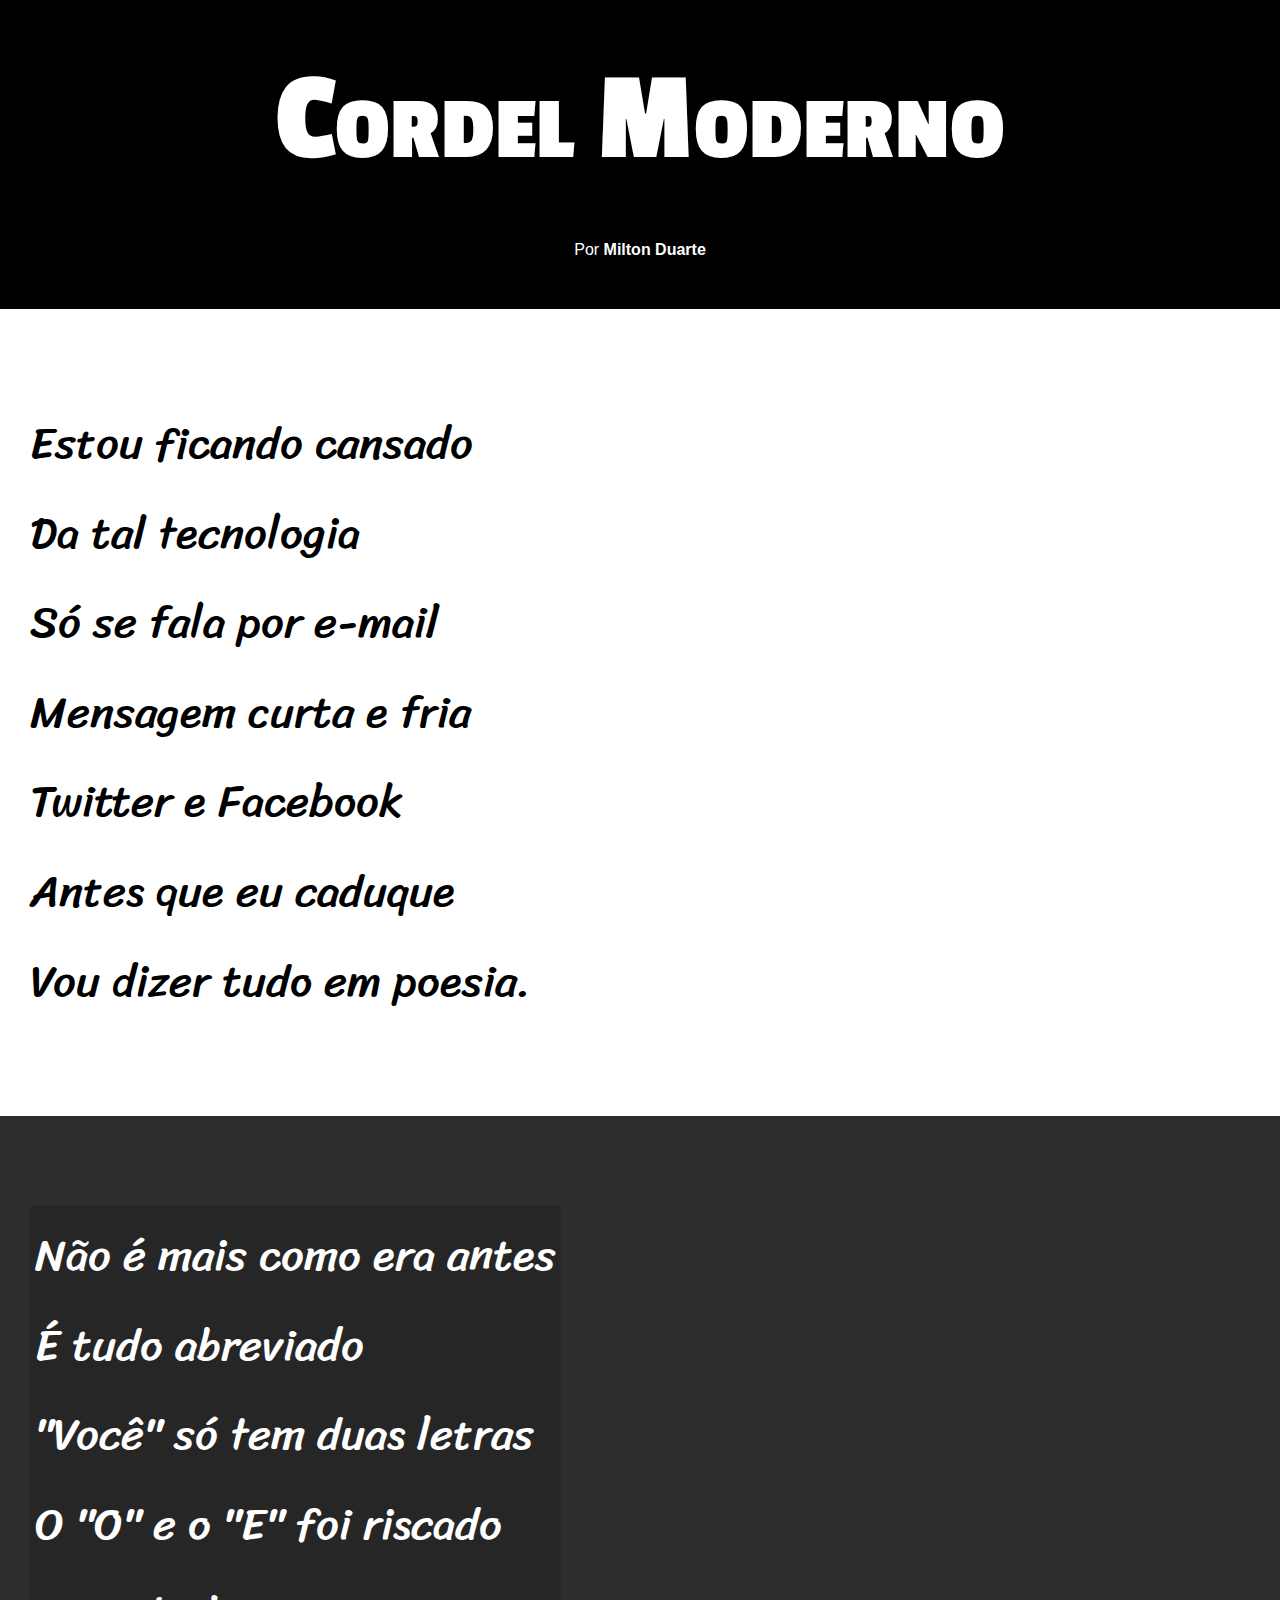
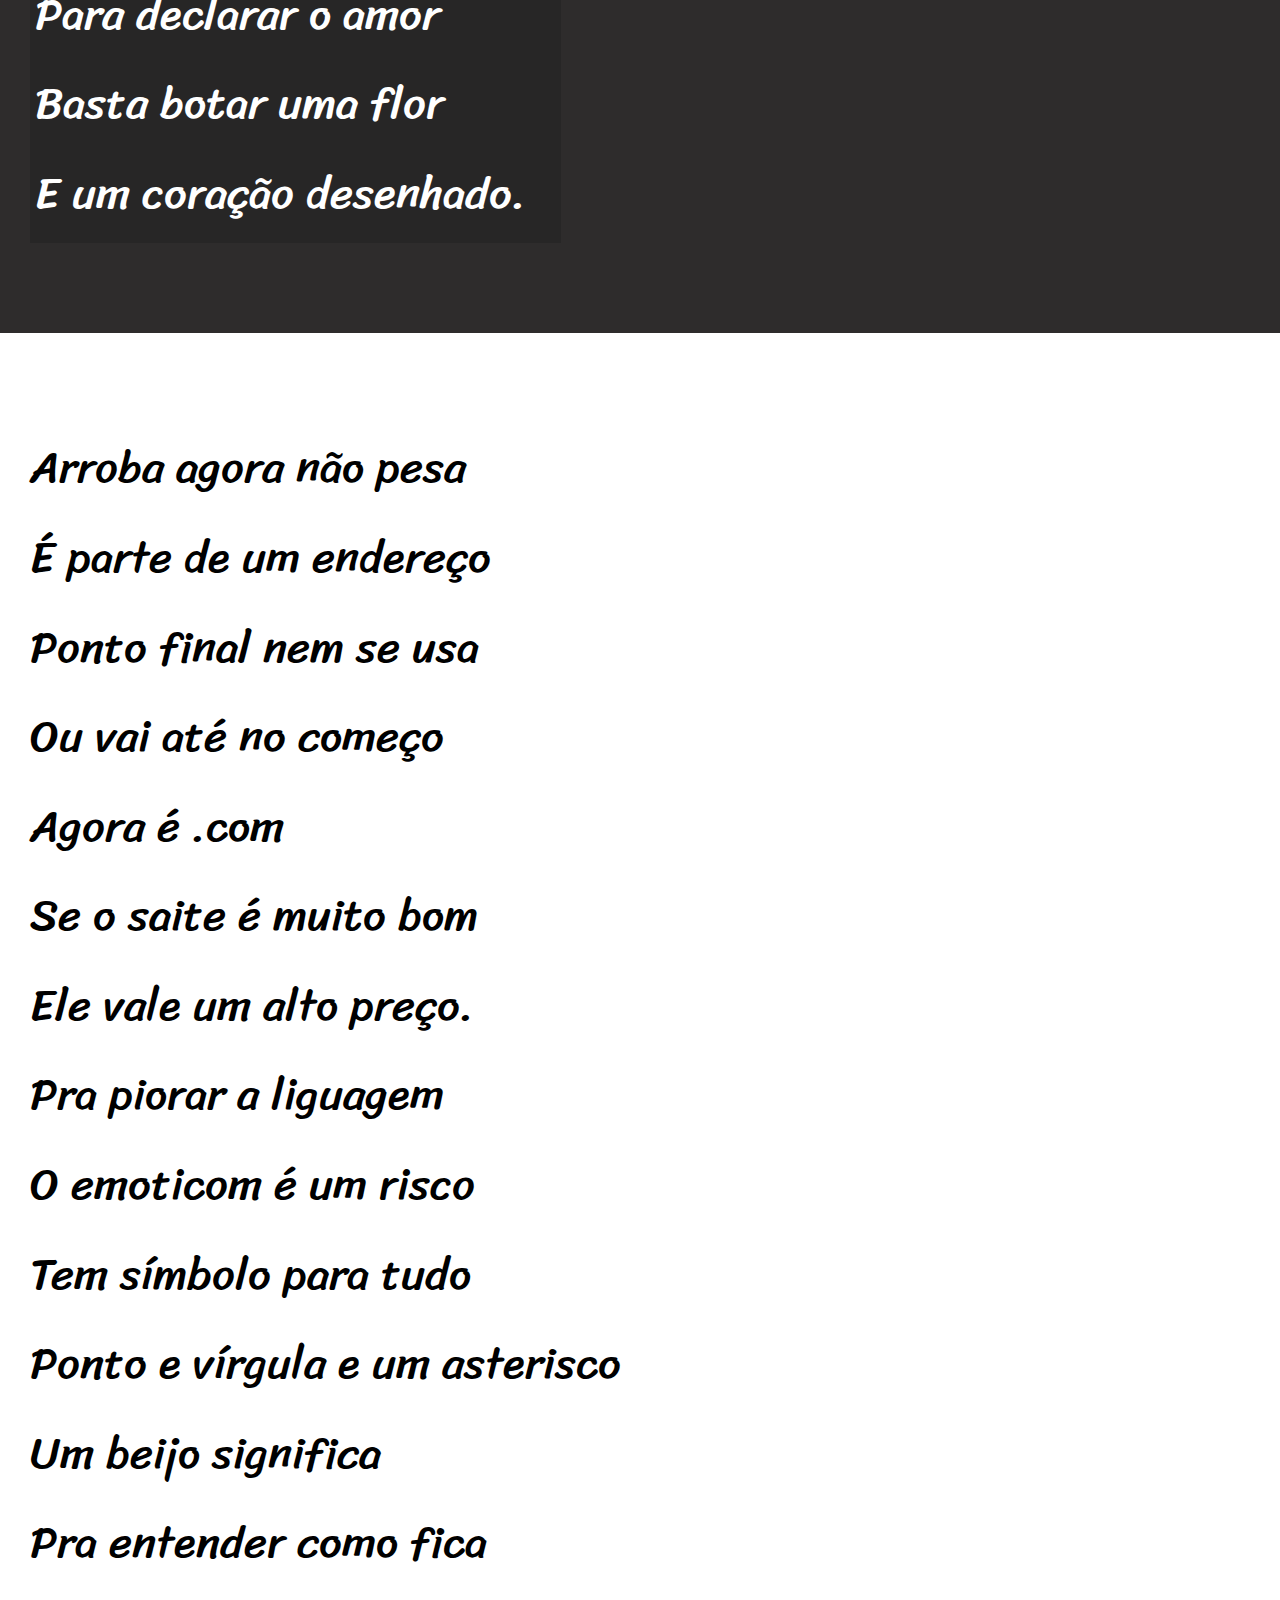
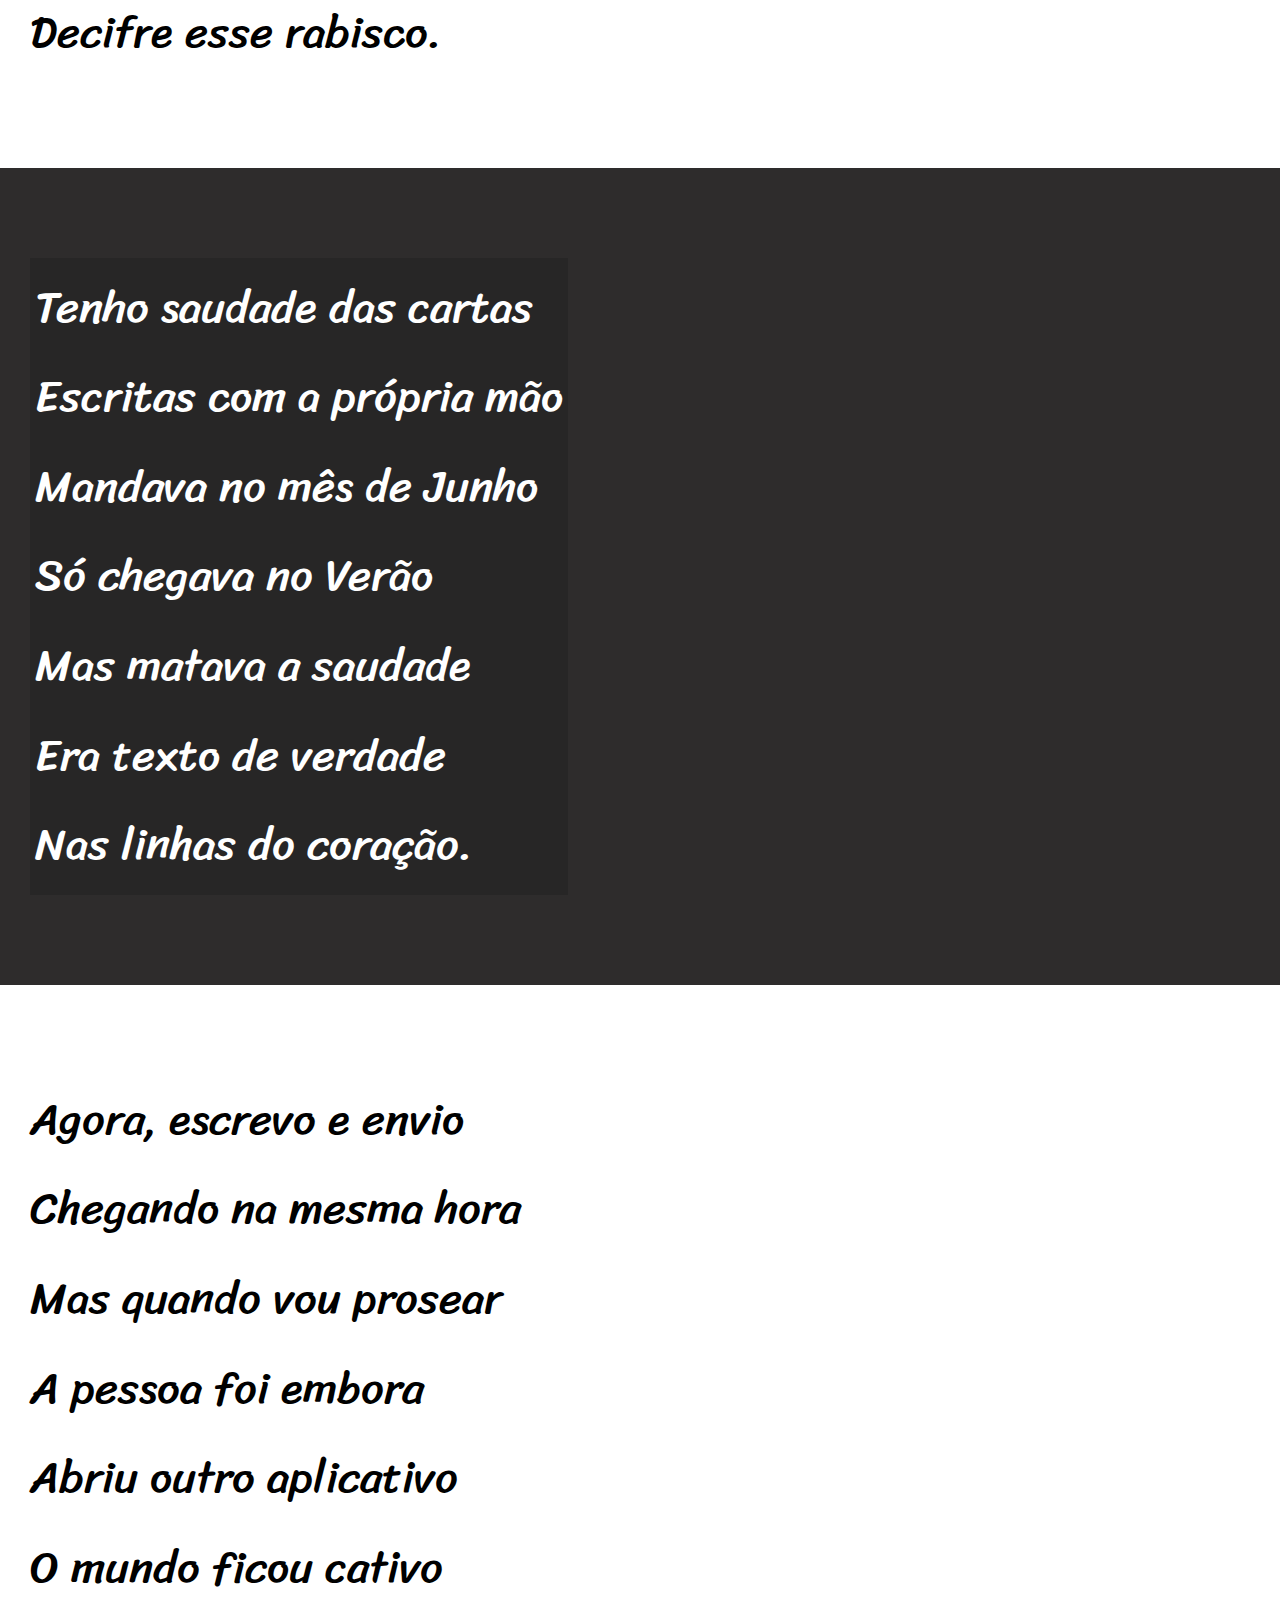
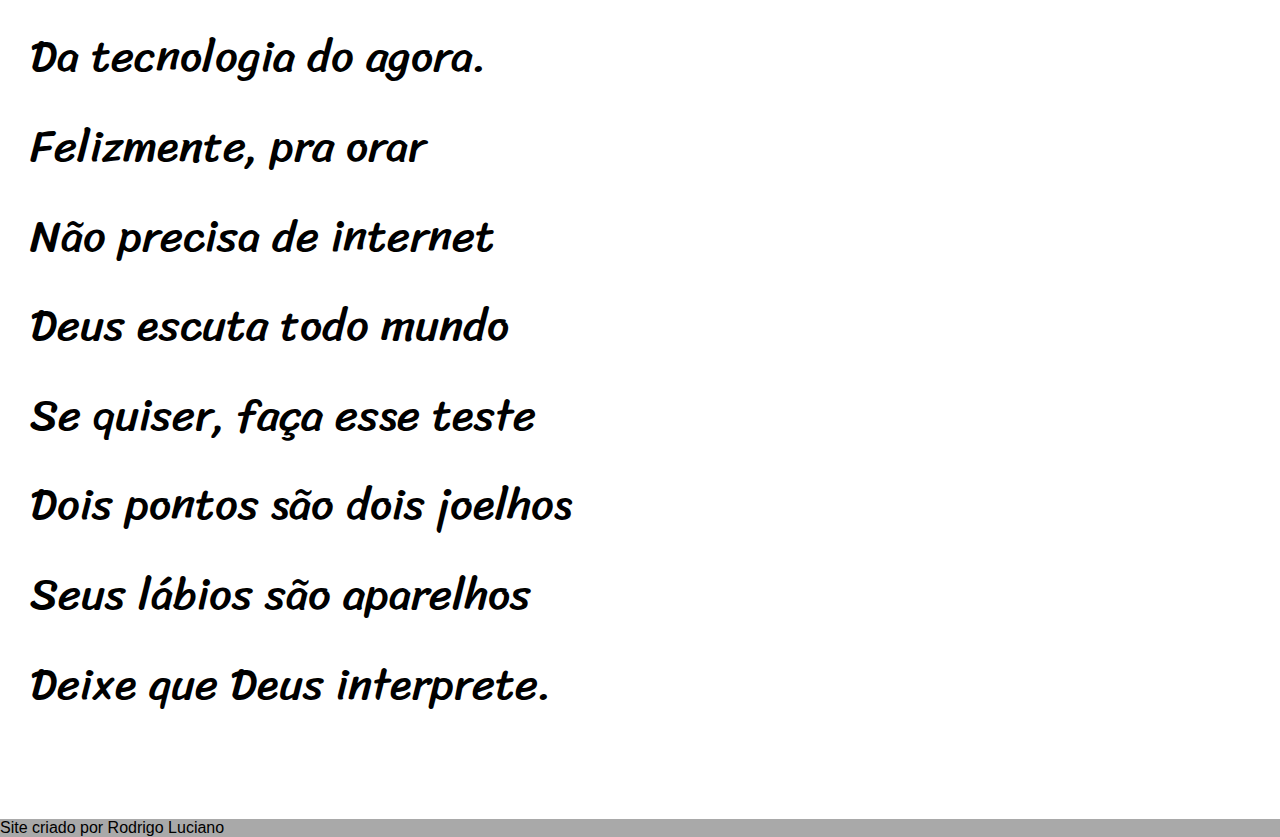
==== desafios/d012/index.html @ 8d35615d "ok" ====
<!DOCTYPE html>
<html lang="pt-br">
<head>
    <meta charset="UTF-8">
    <meta http-equiv="X-UA-Compatible" content="IE=edge">
    <meta name="viewport" content="width=device-width, initial-scale=1.0">
    <link rel="stylesheet" href="estilo/style.css">
    <title>Cordel Moderno</title>
</head>
<body>
    <header>
        <h1>Cordel Moderno</h1>
        <p>Por <a href=" https://www.recantodasletras.com.br/poesias/3186743" target="_blank">Milton Duarte</a>  
        </p>     
    </header>

    <section class="normal">
        <p>
            Estou ficando cansado <br>
            Da tal tecnologia <br>
            Só se fala por e-mail <br>
            Mensagem curta e fria <br>
            Twitter e Facebook <br>
            Antes que eu caduque <br>
            Vou dizer tudo em poesia.
        </p>

    </section>


    <section class="imagem">
        <p> 
            Não é mais como era antes <br>
            É tudo abreviado <br>
            "Você" só tem duas letras <br>
            O "O" e o "E" foi riscado <br>
            Para declarar o amor <br>
            Basta botar uma flor <br>
            E um coração desenhado.
        </p>
    </section>
    
   
    <section class="normal">
        
        <p>
            Arroba agora não pesa <br>
            É parte de um endereço <br>
            Ponto final nem se usa <br>
            Ou vai até no começo <br>
            Agora é .com <br>
            Se o saite é muito bom <br>
            Ele vale um alto preço. <br>
        </p>

        <p>
            Pra piorar a liguagem <br>
            O emoticom é um risco <br>
            Tem símbolo para tudo <br>
            Ponto e vírgula e um asterisco <br>
            Um beijo significa <br>
            Pra entender como fica <br>
            Decifre esse rabisco.
        </p>
        
    </section>    

    <section class="imagem">
        <p>
            Tenho saudade das cartas <br>
            Escritas com a própria mão <br>
            Mandava no mês de Junho <br>
            Só chegava no Verão <br>
            Mas matava a saudade <br>
            Era texto de verdade <br>
            Nas linhas do coração.
        </p>
    </section>

    <section class="normal">
        
        <p>
            Agora, escrevo e envio <br>
            Chegando na mesma hora <br>
            Mas quando vou prosear <br>
            A pessoa foi embora  <br>
            Abriu outro aplicativo  <br>
            O mundo ficou cativo    <br>
            Da tecnologia do agora. <br>
        </p>

        <p>
            Felizmente, pra orar <br>
            Não precisa de internet <br>
            Deus escuta todo mundo <br>
            Se quiser, faça esse teste <br>
            Dois pontos são dois joelhos <br>
            Seus lábios são aparelhos <br>
            Deixe que Deus interprete.
        </p>
        
    </section>
        
</body>
<footer>
      <ul>
        
      </ul>
        <p>Site criado por Rodrigo Luciano</p>
        
    </section>



          

</footer>
</html>
---- desafios/d012/estilo/style.css ----
@charset "UTF-8";
@import url('https://fonts.googleapis.com/css2?family=Sriracha&display=swap');

@import url('https://fonts.googleapis.com/css2?family=Passion+One&display=swap');

:root{
    --fonte1: Verdana, Geneva, Tahoma, sans-serif;
    --fonte2: 'Passion One', cursive;
    --fonte3: 'Sriracha', cursive;
}

    
*{
    margin: 0px;
    padding: 0px;
    font-size: 1em;
   
}
html, body{
    min-height: 100vh;
    background-color: darkgray;
    font-family: var(--fonte1);
}
header{
    background-color: black;
    color: white;
     text-align: center;

}
header > h1{
    padding: 50px;
    font-variant: small-caps;
    font-family: var(--fonte2);
    font-size: 10vw;
    
}   
header > p{
    padding-bottom: 50px;
}   
a{
    color: white;
    text-decoration: none;
    font-weight: bolder;
    
}
a:hover{
    text-decoration: underline;
}
section{
    padding-top: 10vh;  
    padding-bottom: 10vh;
    line-height: 2em;
    padding-left: 30px;
    font-family: var(--fonte3);
    font-size: 3.5vw;
}
section.normal{
    background-color: white;
    color: black;
}
section.imagem{
    background-color: rgb(46, 44, 44);
    color: white    ;
}
section.imagem > p{
   display: inline-block;
   padding: 5px;
    background-color: rgba(32, 31, 31, 0.438);
}



/* footer{
    padding-top: 10vh;  
    padding-bottom: 5vh;   
    text-align: center;
    background-color: black;
    color: white;    
    font-family: var(--fonte1);   
    font-size: 1.8vh;
} */

/* footer{
    background-color: black;
    color: white;
     text-align: center;
    
} */
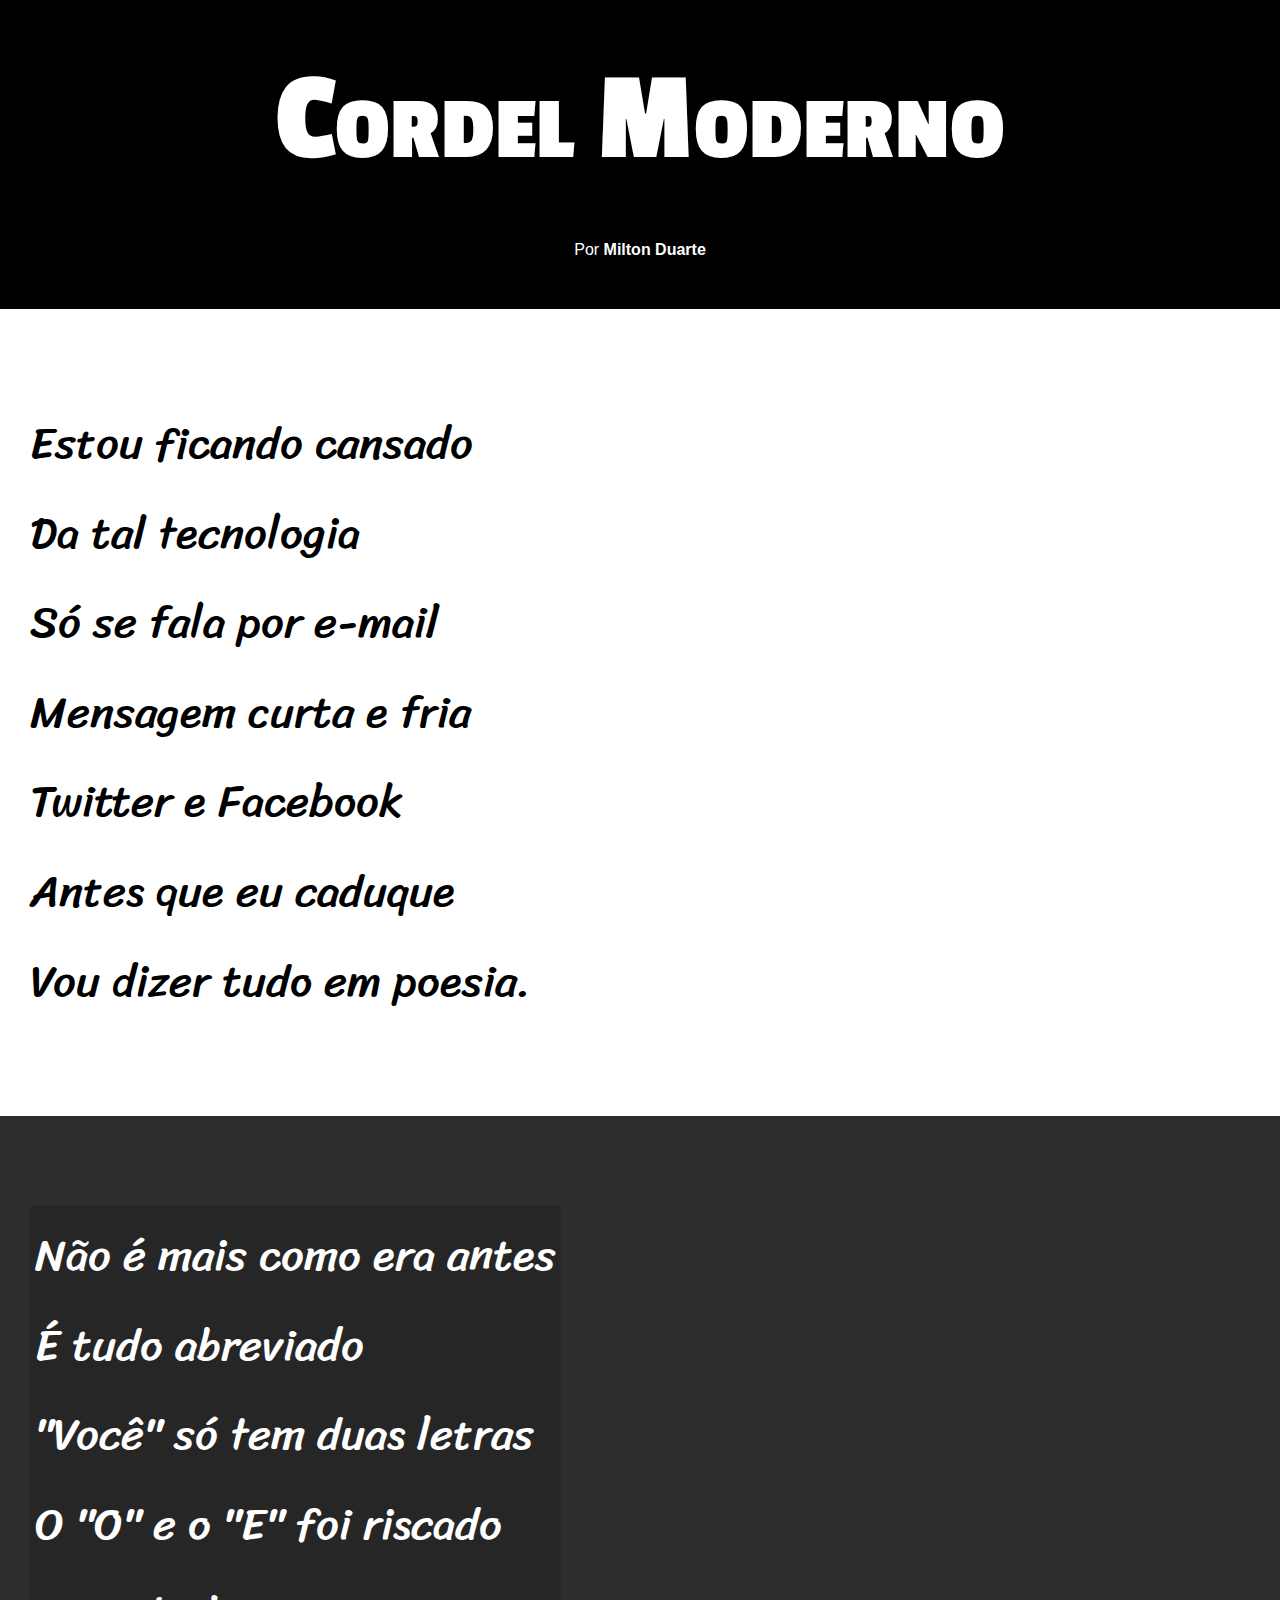
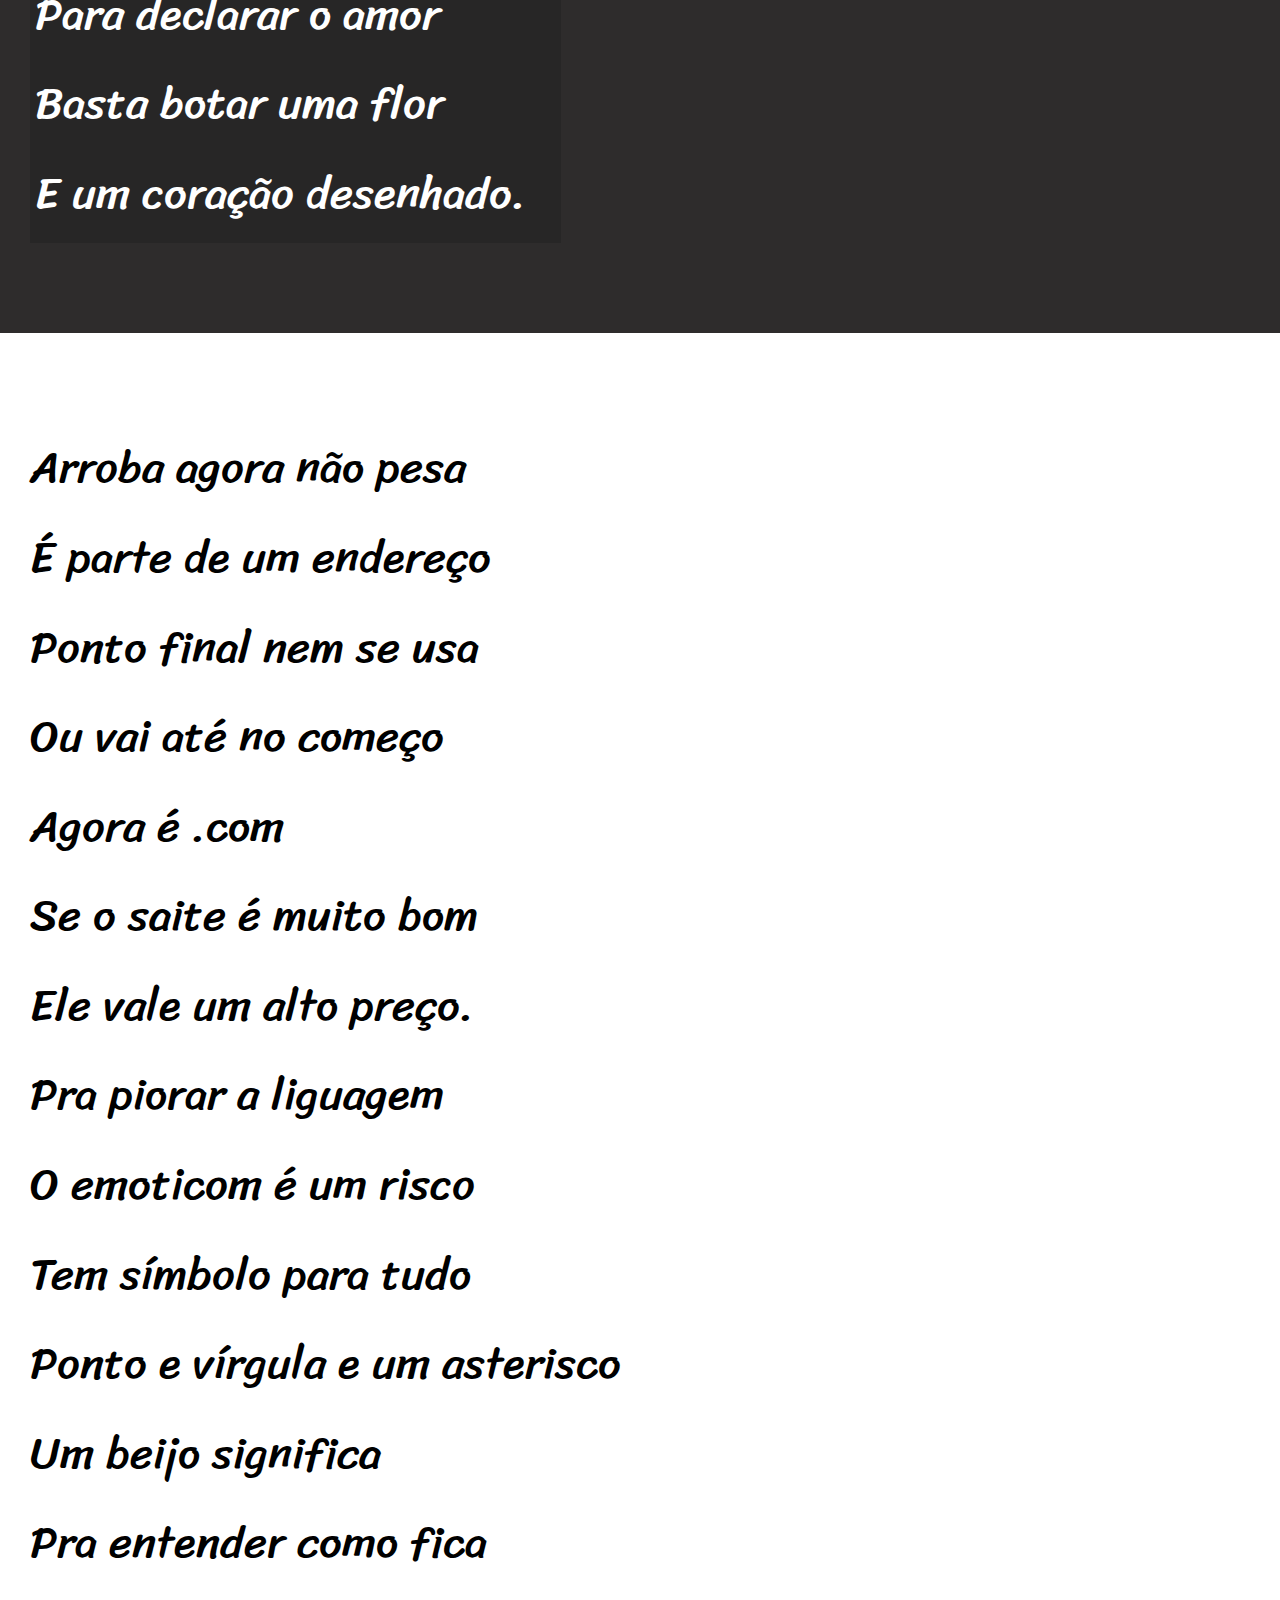
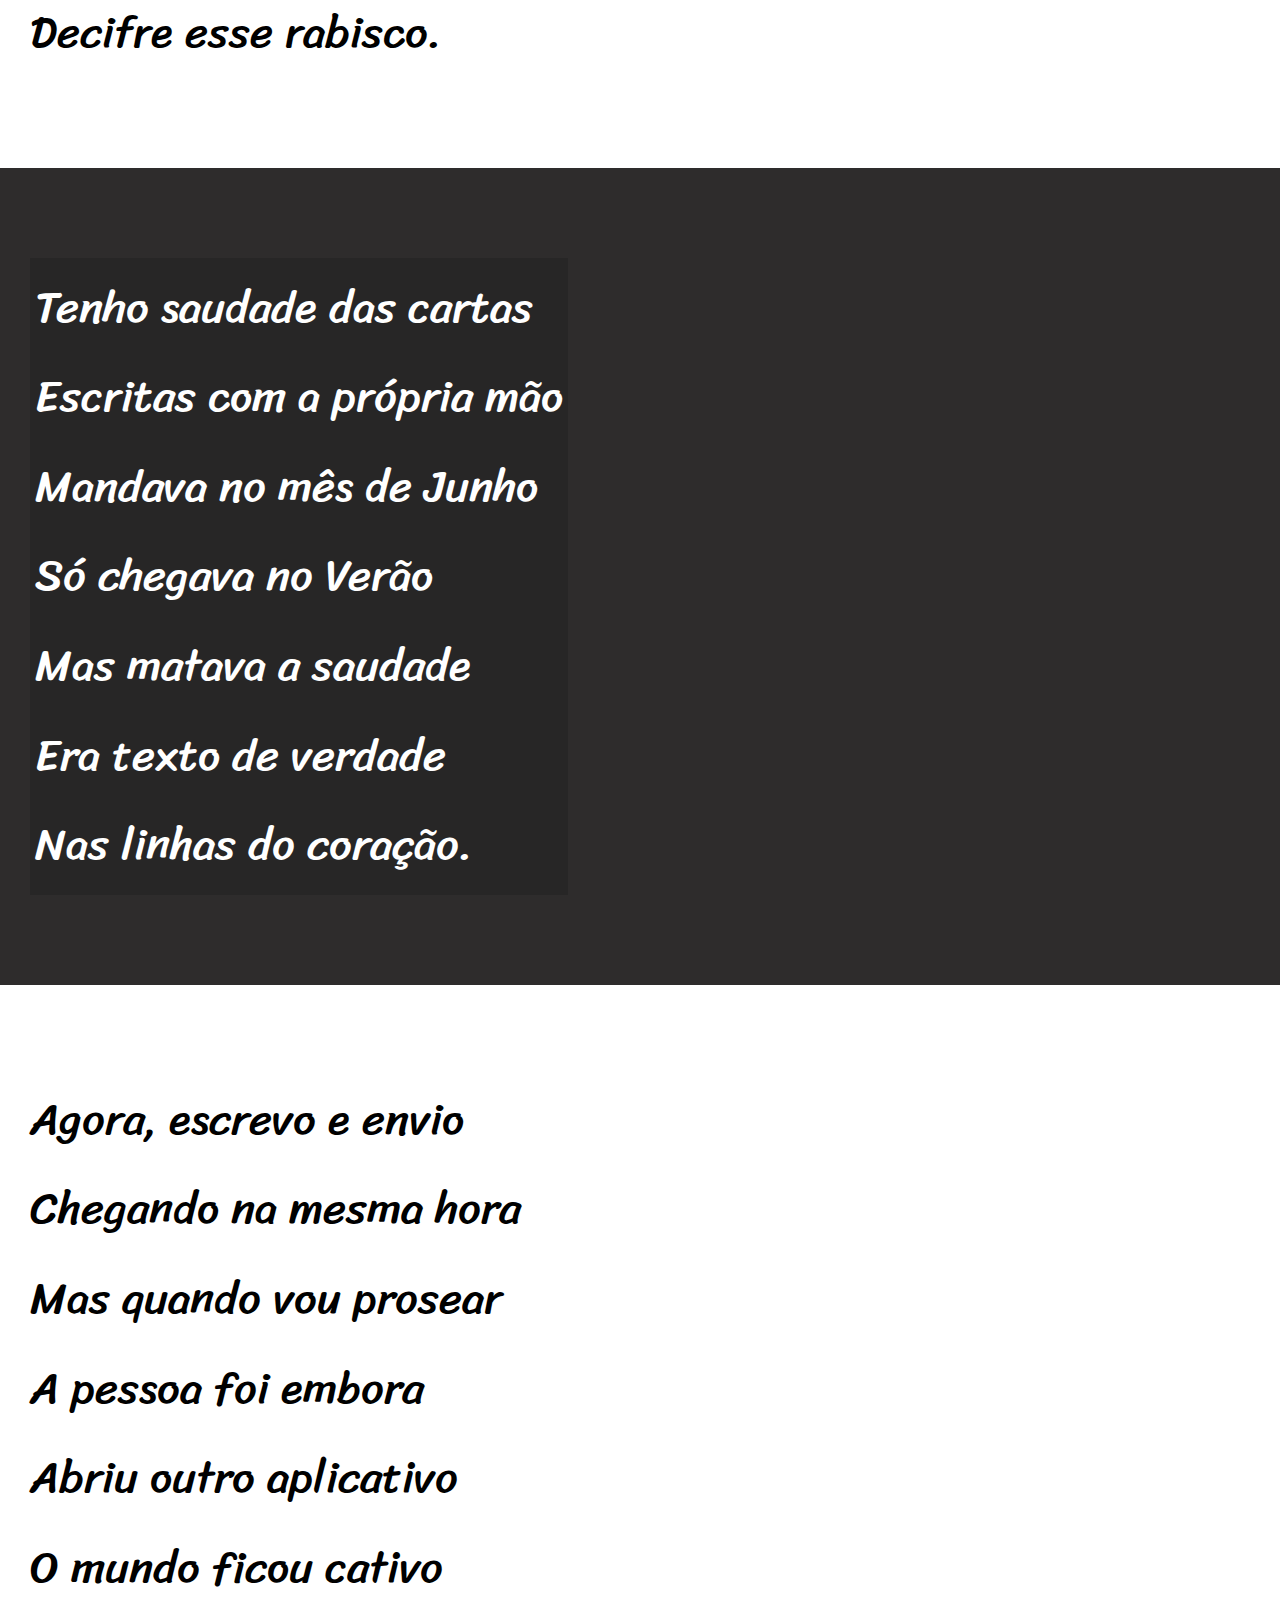
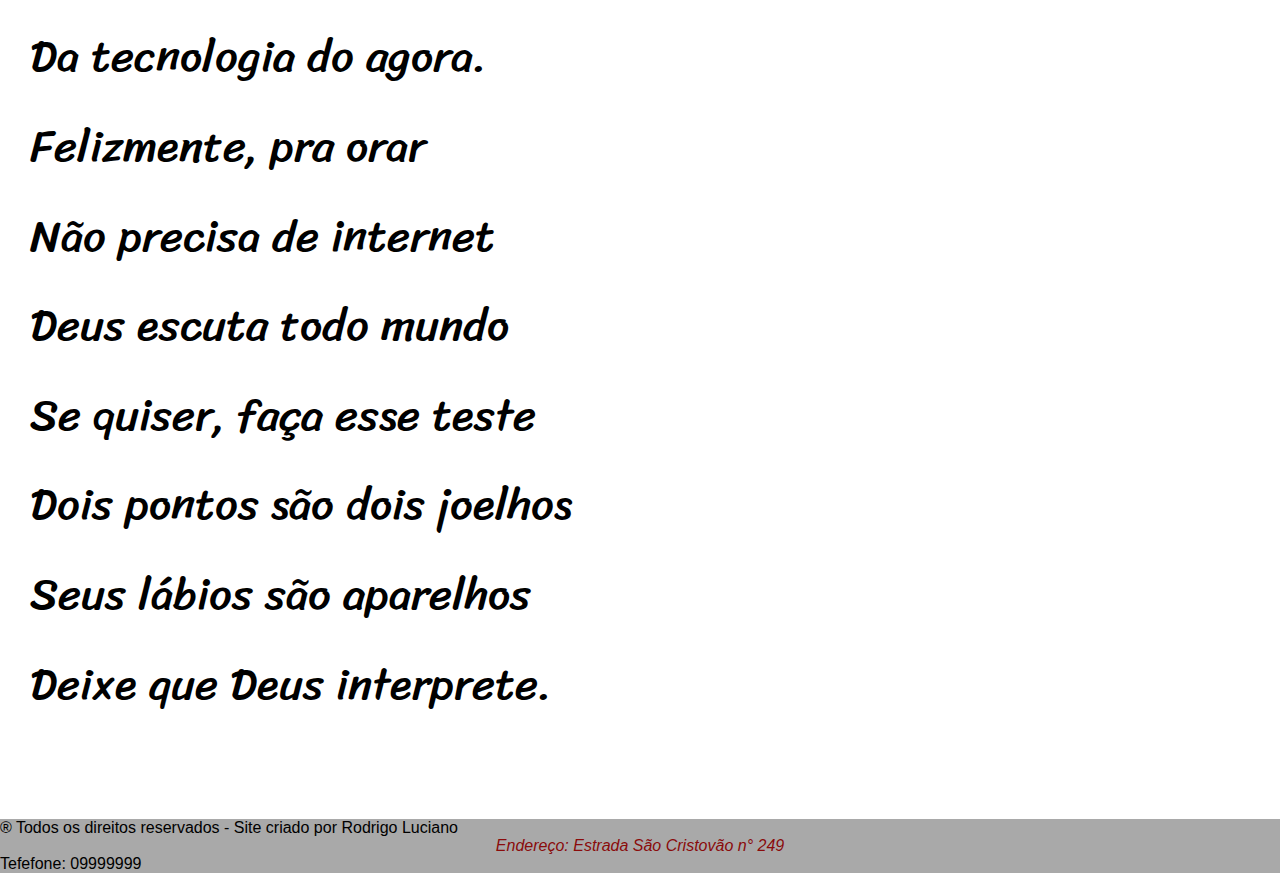
==== commit 81e35afd: "ok" ====
--- a/desafios/d012/index.html
+++ b/desafios/d012/index.html
@@ -103,16 +103,22 @@
         
 </body>
 <footer>
-      <ul>
+      
+        <p>&reg; Todos os direitos reservados - Site criado por Rodrigo Luciano</p>
+     
+        <p><address>Endereço: Estrada São Cristovão n° 249</address>
+         </p>
         
-      </ul>
-        <p>Site criado por Rodrigo Luciano</p>
-        
-    </section>
+            <P>Tefefone: <phone>09999999</phone></P>
 
 
+      
+  
+        
+    
 
+        
           
 
-</footer>
+</footer>   
 </html>--- a/desafios/d012/estilo/style.css
+++ b/desafios/d012/estilo/style.css
@@ -68,7 +68,11 @@
     background-color: rgba(32, 31, 31, 0.438);
 }
 
-
+footer address{
+    color: rgb(138, 11, 11);
+    text-align: center;
+}
+    
 
 /* footer{
     padding-top: 10vh;  
